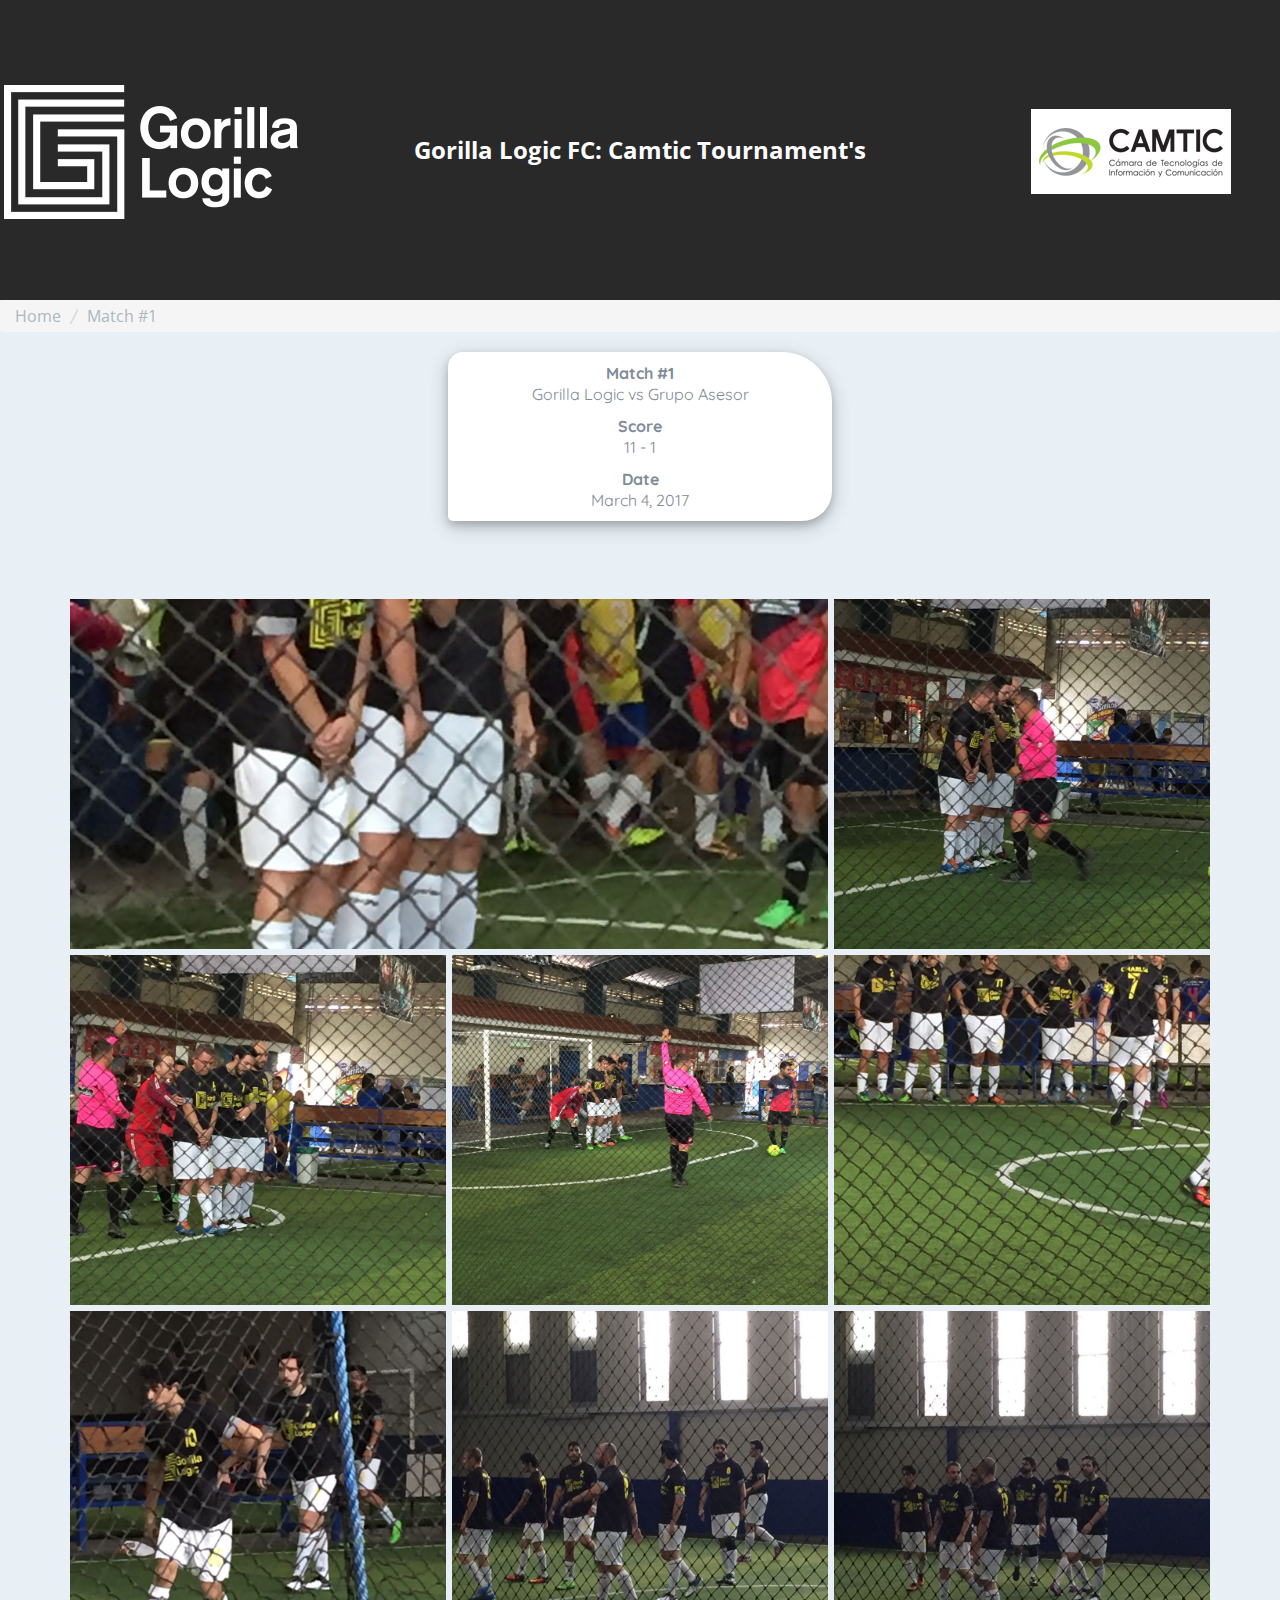
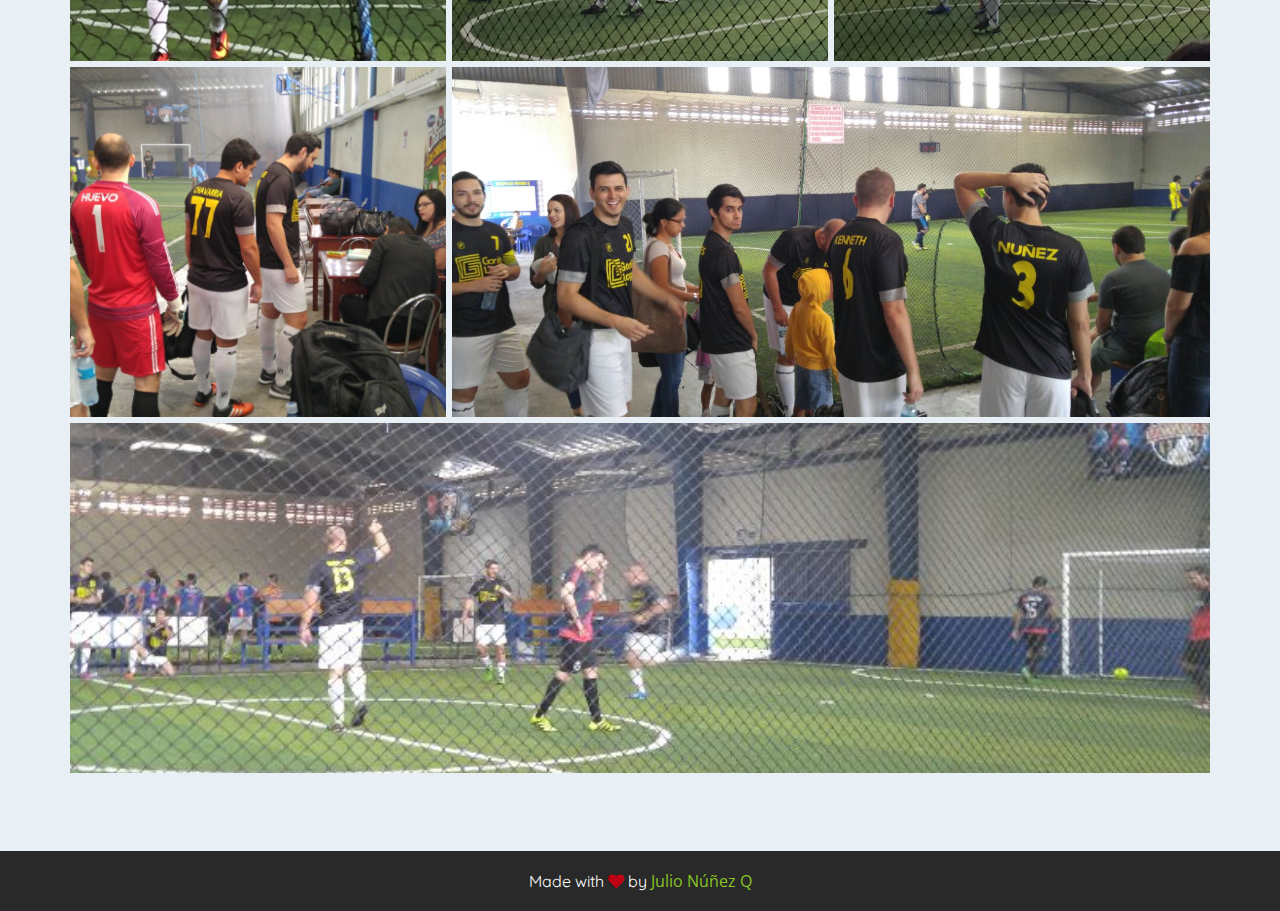
==== fragments/match1.html @ c3b337e6 "Init commit" ====
<!doctype html>
<html lang="en" class="no-js">
<head>
	<meta charset="UTF-8">
	<meta name="viewport" content="width=device-width, initial-scale=1">
	<link href="./../img/favicon.ico" rel="shortcut icon">

	<link href='http://fonts.googleapis.com/css?family=Droid+Serif|Open+Sans:400,700' rel='stylesheet' type='text/css'>

	<link rel="stylesheet" href="https://maxcdn.bootstrapcdn.com/bootstrap/3.3.7/css/bootstrap.min.css">
	<link rel="stylesheet" href="https://maxcdn.bootstrapcdn.com/font-awesome/4.5.0/css/font-awesome.min.css">
	<link rel="stylesheet" href="./../css/reset.css">
	<link rel="stylesheet" href="./../css/style.css">
	<link rel="stylesheet" href="./../css/gallery.css">
	<script src="./../js/modernizr.js"></script>


	<title>Gorilla Logic FC</title>
</head>
<body>
	<header>
		<div id="desktop-header">
			<div class="row">
				<div class="col-md-3 text-right">
					<a href="https://gorillalogic.com/" target="_blank"><img src="./../img/gl-white.png" class="img-responsive align-vertical-img" alt="Gorilla Logic"></a>

				</div>
				<div class="col-md-6 text-center">
					<h1>Gorilla Logic FC: Camtic Tournament's</h1>
				</div>
				<div class="col-md-3 text-center">
					<a href="http://www.camtic.org/eventos/copa-intertics/" target="_blank"><img style="background:white;" src="./../img/camtic-logo-home.png" class="img-responsive align-vertical-img" alt="Camtic"></a>

				</div>
			</div>
		</div>
		<div id="mobile-header">
			<a href="https://gorillalogic.com/" target="_blank"><img src="./../img/gl-white.png" class="img-responsive align-vertical-img" alt="Gorilla Logic"></a>
		</div>

	</header>
	<ol class="breadcrumb">
			<li><a href="./../index.html">Home</a></li>
			<li class="active"><a href="match1.html">Match #1</a></li>
	</ol>
<!-- <br /> -->
<div class="container description-body">
	<dl>
  <dt class="dt-style">Match #1</dt>
  <dd>Gorilla Logic vs Grupo Asesor</dd>
		<br />
		<dt class="dt-style">Score</dt>
  <dd>11 - 1</dd>
		<br />
		<dt class="dt-style">Date</dt>
  <dd>March 4, 2017</dd>
</dl>
</div>


<section>
  <div class="container gal-container">
			<!-- Row 1 -->
    <div class="col-md-8 col-sm-12 co-xs-12 gal-item">
      <div class="box">
        <a href="#" data-toggle="modal" data-target="#1">
          <img src="./../img/match1/match1_1.jpg">
        </a>
        <div class="modal fade" id="1" tabindex="-1" role="dialog">
          <div class="modal-dialog" role="document">
            <div class="modal-content">
                <button type="button" class="close" data-dismiss="modal" aria-label="Close"><span aria-hidden="true">×</span></button>
              <div class="modal-body">
                <img src="./../img/match1/match1_1.jpg">
              </div>
            </div>
          </div>
        </div>
      </div>
    </div>
    <div class="col-md-4 col-sm-6 co-xs-12 gal-item">
      <div class="box">
        <a href="#" data-toggle="modal" data-target="#2">
          <img src="./../img/match1/match1_2.jpg">
        </a>
        <div class="modal fade" id="2" tabindex="-1" role="dialog">
          <div class="modal-dialog" role="document">
            <div class="modal-content">
                <button type="button" class="close" data-dismiss="modal" aria-label="Close"><span aria-hidden="true">×</span></button>
              <div class="modal-body">
                <img src="./../img/match1/match1_2.jpg">
              </div>
            </div>
          </div>
        </div>
      </div>
    </div>
<!-- Row 1 -->
<!-- Row 2 -->
    <div class="col-md-4 col-sm-6 co-xs-12 gal-item">
      <div class="box">
        <a href="#" data-toggle="modal" data-target="#3">
          <img src="./../img/match1/match1_3.jpg">
        </a>
        <div class="modal fade" id="3" tabindex="-1" role="dialog">
          <div class="modal-dialog" role="document">
            <div class="modal-content">
                <button type="button" class="close" data-dismiss="modal" aria-label="Close"><span aria-hidden="true">×</span></button>
              <div class="modal-body">
                <img src="./../img/match1/match1_3.jpg">
              </div>
            </div>
          </div>
        </div>
      </div>
    </div>

				<div class="col-md-4 col-sm-6 co-xs-12 gal-item">
      <div class="box">
        <a href="#" data-toggle="modal" data-target="#4">
          <img src="./../img/match1/match1_4.jpg">
        </a>
        <div class="modal fade" id="4" tabindex="-1" role="dialog">
          <div class="modal-dialog" role="document">
            <div class="modal-content">
                <button type="button" class="close" data-dismiss="modal" aria-label="Close"><span aria-hidden="true">×</span></button>
              <div class="modal-body">
                <img src="./../img/match1/match1_4.jpg">
              </div>
            </div>
          </div>
        </div>
      </div>
    </div>

				<div class="col-md-4 col-sm-6 co-xs-12 gal-item">
      <div class="box">
        <a href="#" data-toggle="modal" data-target="#5">
          <img src="./../img/match1/match1_5.jpg">
        </a>
        <div class="modal fade" id="5" tabindex="-1" role="dialog">
          <div class="modal-dialog" role="document">
            <div class="modal-content">
                <button type="button" class="close" data-dismiss="modal" aria-label="Close"><span aria-hidden="true">×</span></button>
              <div class="modal-body">
                <img src="./../img/match1/match1_5.jpg">
              </div>
            </div>
          </div>
        </div>
      </div>
    </div>
				<!-- Row 2 -->
				<!-- Row 3 -->
				<div class="col-md-4 col-sm-6 co-xs-12 gal-item">
      <div class="box">
        <a href="#" data-toggle="modal" data-target="#6">
          <img src="./../img/match1/match1_6.jpg">
        </a>
        <div class="modal fade" id="6" tabindex="-1" role="dialog">
          <div class="modal-dialog" role="document">
            <div class="modal-content">
                <button type="button" class="close" data-dismiss="modal" aria-label="Close"><span aria-hidden="true">×</span></button>
              <div class="modal-body">
                <img src="./../img/match1/match1_6.jpg">
              </div>
            </div>
          </div>
        </div>
      </div>
    </div>

				<div class="col-md-4 col-sm-6 co-xs-12 gal-item">
      <div class="box">
        <a href="#" data-toggle="modal" data-target="#7">
          <img src="./../img/match1/match1_7.jpg">
        </a>
        <div class="modal fade" id="7" tabindex="-1" role="dialog">
          <div class="modal-dialog" role="document">
            <div class="modal-content">
                <button type="button" class="close" data-dismiss="modal" aria-label="Close"><span aria-hidden="true">×</span></button>
              <div class="modal-body">
                <img src="./../img/match1/match1_7.jpg">
              </div>
            </div>
          </div>
        </div>
      </div>
    </div>

				<div class="col-md-4 col-sm-6 co-xs-12 gal-item">
      <div class="box">
        <a href="#" data-toggle="modal" data-target="#8">
          <img src="./../img/match1/match1_8.jpg">
        </a>
        <div class="modal fade" id="8" tabindex="-1" role="dialog">
          <div class="modal-dialog" role="document">
            <div class="modal-content">
                <button type="button" class="close" data-dismiss="modal" aria-label="Close"><span aria-hidden="true">×</span></button>
              <div class="modal-body">
                <img src="./../img/match1/match1_8.jpg">
              </div>
            </div>
          </div>
        </div>
      </div>
    </div>
				<!-- Row 3 -->
				<!-- Row 4 -->
				<div class="col-md-4 col-sm-12 co-xs-12 gal-item">
      <div class="box">
        <a href="#" data-toggle="modal" data-target="#9">
          <img src="./../img/match1/match1_9.jpg">
        </a>
        <div class="modal fade" id="9" tabindex="-1" role="dialog">
          <div class="modal-dialog" role="document">
            <div class="modal-content">
                <button type="button" class="close" data-dismiss="modal" aria-label="Close"><span aria-hidden="true">×</span></button>
              <div class="modal-body">
                <img src="./../img/match1/match1_9.jpg">
              </div>
            </div>
          </div>
        </div>
      </div>
    </div>

    <div class="col-md-8 col-sm-6 co-xs-12 gal-item">
      <div class="box">
        <a href="#" data-toggle="modal" data-target="#10">
          <img src="./../img/match1/match1_10.jpg">
        </a>
        <div class="modal fade" id="10" tabindex="-1" role="dialog">
          <div class="modal-dialog" role="document">
            <div class="modal-content">
                <button type="button" class="close" data-dismiss="modal" aria-label="Close"><span aria-hidden="true">×</span></button>
              <div class="modal-body">
                <img src="./../img/match1/match1_10.jpg">
              </div>
            </div>
          </div>
        </div>
      </div>
    </div>
				<!-- Row 4 -->
				<!-- Row 5 -->
				<div class="col-md-12 col-sm-6 co-xs-12 gal-item">
      <div class="box">
        <a href="#" data-toggle="modal" data-target="#11">
          <img src="./../img/match1/match1_11.jpg">
        </a>
        <div class="modal fade" id="11" tabindex="-1" role="dialog">
          <div class="modal-dialog" role="document">
            <div class="modal-content">
                <button type="button" class="close" data-dismiss="modal" aria-label="Close"><span aria-hidden="true">×</span></button>
              <div class="modal-body">
                <img src="./../img/match1/match1_11.jpg">
              </div>

            </div>
          </div>
        </div>
      </div>
    </div>

				<!-- Row 5 -->

  </div>
</section>

	<footer class="footer">
   <div class="container vcenter">
     <h3 class="vcenter">Made with <i class="fa fa-heart red"></i> by <a href="https://juhunuque.github.io/" target="_blank">Julio Núñez Q</a></h3>
   </div>
 </footer>


<script src="http://ajax.googleapis.com/ajax/libs/jquery/1.11.0/jquery.min.js"></script>
<script src="https://maxcdn.bootstrapcdn.com/bootstrap/3.3.7/js/bootstrap.min.js"></script>
<script src="./../js/main.js"></script> <!-- Resource jQuery -->

</body>
</html>
---- css/style.css ----
/* --------------------------------

Primary style

-------------------------------- */
html * {
  -webkit-font-smoothing: antialiased;
  -moz-osx-font-smoothing: grayscale;
}

*, *:after, *:before {
  -webkit-box-sizing: border-box;
  -moz-box-sizing: border-box;
  box-sizing: border-box;
}

body {
  font-size: 100%;
  font-family: "Droid Serif", serif;
  color: #7f8c97;
  background-color: #e9f0f5;
		background-image: url('./../img/gl-white.png') no-repeat;
}

a {
  color: #acb7c0;
  text-decoration: none;
  font-family: "Open Sans", sans-serif;
}

img {
  max-width: 100%;
}

h1, h2 {
  font-family: "Open Sans", sans-serif;
  font-weight: bold;
}

/* --------------------------------

Modules - reusable parts of our design

-------------------------------- */
.cd-container {
  /* this class is used to give a max-width to the element it is applied to, and center it horizontally when it reaches that max-width */
  width: 90%;
  max-width: 1170px;
  margin: 0 auto;
}
.cd-container::after {
  /* clearfix */
  content: '';
  display: table;
  clear: both;
}

/* --------------------------------

Main components

-------------------------------- */
header {
  height: 200px;
  line-height: 200px;
  text-align: center;
  background: #292929;
}
header h1 {
  color: white;
  font-size: 18px;
  font-size: 1.125rem;
}
header #mobile-header{
	display: none;
}

header #desktop-header{
	display: inherit;
}

@media only screen and (min-width: 1170px) {
  header {
    height: 300px;
    line-height: 300px;
  }
  header h1 {
    font-size: 24px;
    font-size: 1.5rem;
  }

}

@media only screen and (max-width: 500px) {
	header #desktop-header{
		display: none;
	}
	header #mobile-header{
		display: inherit;
	}
}

.align-vertical-img{
		display: inline-block;
	 /*height: 100%;*/
	 vertical-align: middle;
}

#cd-timeline {
  position: relative;
  padding: 2em 0;
  margin-top: 2em;
  margin-bottom: 2em;
}
#cd-timeline::before {
  /* this is the vertical line */
  content: '';
  position: absolute;
  top: 0;
  left: 18px;
  height: 100%;
  width: 4px;
  background: #d7e4ed;
}
@media only screen and (min-width: 1170px) {
  #cd-timeline {
    margin-top: 3em;
    margin-bottom: 3em;
  }
  #cd-timeline::before {
    left: 50%;
    margin-left: -2px;
  }
}

.cd-timeline-block {
  position: relative;
  margin: 2em 0;
}
.cd-timeline-block:after {
  content: "";
  display: table;
  clear: both;
}
.cd-timeline-block:first-child {
  margin-top: 0;
}
.cd-timeline-block:last-child {
  margin-bottom: 0;
}
@media only screen and (min-width: 1170px) {
  .cd-timeline-block {
    margin: 4em 0;
  }
  .cd-timeline-block:first-child {
    margin-top: 0;
  }
  .cd-timeline-block:last-child {
    margin-bottom: 0;
  }
}

.cd-timeline-img {
  position: absolute;
  top: 0;
  left: 0;
  width: 40px;
  height: 40px;
  border-radius: 50%;
  box-shadow: 0 0 0 4px white, inset 0 2px 0 rgba(0, 0, 0, 0.08), 0 3px 0 4px rgba(0, 0, 0, 0.05);
}
.cd-timeline-img img {
  display: block;
  width: 24px;
  height: 24px;
  position: relative;
  left: 50%;
  top: 50%;
  margin-left: -12px;
  margin-top: -12px;
}
.cd-timeline-img.cd-picture {
  background: #75ce66;
}
.cd-timeline-img.cd-movie {
  background: #c03b44;
}
.cd-timeline-img.cd-location {
  background: #f0ca45;
}
.cd-timeline-img.cd-neutral {
  background: grey;
}
@media only screen and (min-width: 1170px) {
  .cd-timeline-img {
    width: 60px;
    height: 60px;
    left: 50%;
    margin-left: -30px;
    /* Force Hardware Acceleration in WebKit */
    -webkit-transform: translateZ(0);
    -webkit-backface-visibility: hidden;
  }
  .cssanimations .cd-timeline-img.is-hidden {
    visibility: hidden;
  }
  .cssanimations .cd-timeline-img.bounce-in {
    visibility: visible;
    -webkit-animation: cd-bounce-1 0.6s;
    -moz-animation: cd-bounce-1 0.6s;
    animation: cd-bounce-1 0.6s;
  }
}

@-webkit-keyframes cd-bounce-1 {
  0% {
    opacity: 0;
    -webkit-transform: scale(0.5);
  }

  60% {
    opacity: 1;
    -webkit-transform: scale(1.2);
  }

  100% {
    -webkit-transform: scale(1);
  }
}
@-moz-keyframes cd-bounce-1 {
  0% {
    opacity: 0;
    -moz-transform: scale(0.5);
  }

  60% {
    opacity: 1;
    -moz-transform: scale(1.2);
  }

  100% {
    -moz-transform: scale(1);
  }
}
@keyframes cd-bounce-1 {
  0% {
    opacity: 0;
    -webkit-transform: scale(0.5);
    -moz-transform: scale(0.5);
    -ms-transform: scale(0.5);
    -o-transform: scale(0.5);
    transform: scale(0.5);
  }

  60% {
    opacity: 1;
    -webkit-transform: scale(1.2);
    -moz-transform: scale(1.2);
    -ms-transform: scale(1.2);
    -o-transform: scale(1.2);
    transform: scale(1.2);
  }

  100% {
    -webkit-transform: scale(1);
    -moz-transform: scale(1);
    -ms-transform: scale(1);
    -o-transform: scale(1);
    transform: scale(1);
  }
}
.cd-timeline-content {
  position: relative;
  margin-left: 60px;
  background: white;
  border-radius: 0.25em;
  padding: 1em;
  box-shadow: 0 3px 0 #d7e4ed;
}
.cd-timeline-content:after {
  content: "";
  display: table;
  clear: both;
}
.cd-timeline-content h2 {
  color: #303e49;
}
.cd-timeline-content p, .cd-timeline-content .cd-read-more, .cd-timeline-content .cd-date {
  font-size: 13px;
  font-size: 0.8125rem;
}
.cd-timeline-content .cd-read-more, .cd-timeline-content .cd-date {
  display: inline-block;
}
.cd-timeline-content p {
  margin: 1em 0;
  line-height: 1.6;
}
.cd-timeline-content .cd-read-more {
  float: right;
  padding: .8em 1em;
  background: black;
  color: white;
  border-radius: 0.25em;
}
.no-touch .cd-timeline-content .cd-read-more:hover {
  background-color: #bac4cb;
}
.cd-timeline-content .cd-date {
  float: left;
  padding: .8em 0;
  opacity: .7;
}
.cd-timeline-content::before {
  content: '';
  position: absolute;
  top: 16px;
  right: 100%;
  height: 0;
  width: 0;
  border: 7px solid transparent;
  border-right: 7px solid white;
}
@media only screen and (min-width: 768px) {
  .cd-timeline-content h2 {
    font-size: 20px;
    font-size: 1.25rem;
  }
  .cd-timeline-content p {
    font-size: 16px;
    font-size: 1rem;
  }
  .cd-timeline-content .cd-read-more, .cd-timeline-content .cd-date {
    font-size: 14px;
    font-size: 0.875rem;
  }
}
@media only screen and (min-width: 1170px) {
  .cd-timeline-content {
    margin-left: 0;
    padding: 1.6em;
    width: 45%;
  }
  .cd-timeline-content::before {
    top: 24px;
    left: 100%;
    border-color: transparent;
    border-left-color: white;
  }
  .cd-timeline-content .cd-read-more {
    float: left;
  }
  .cd-timeline-content .cd-date {
    position: absolute;
    width: 100%;
    left: 122%;
    top: 6px;
    font-size: 16px;
    font-size: 1rem;
  }
  .cd-timeline-block:nth-child(even) .cd-timeline-content {
    float: right;
  }
  .cd-timeline-block:nth-child(even) .cd-timeline-content::before {
    top: 24px;
    left: auto;
    right: 100%;
    border-color: transparent;
    border-right-color: white;
  }
  .cd-timeline-block:nth-child(even) .cd-timeline-content .cd-read-more {
    float: right;
  }
  .cd-timeline-block:nth-child(even) .cd-timeline-content .cd-date {
    left: auto;
    right: 122%;
    text-align: right;
  }
  .cssanimations .cd-timeline-content.is-hidden {
    visibility: hidden;
  }
  .cssanimations .cd-timeline-content.bounce-in {
    visibility: visible;
    -webkit-animation: cd-bounce-2 0.6s;
    -moz-animation: cd-bounce-2 0.6s;
    animation: cd-bounce-2 0.6s;
  }
}

@media only screen and (min-width: 1170px) {
  /* inverse bounce effect on even content blocks */
  .cssanimations .cd-timeline-block:nth-child(even) .cd-timeline-content.bounce-in {
    -webkit-animation: cd-bounce-2-inverse 0.6s;
    -moz-animation: cd-bounce-2-inverse 0.6s;
    animation: cd-bounce-2-inverse 0.6s;
  }
}
@-webkit-keyframes cd-bounce-2 {
  0% {
    opacity: 0;
    -webkit-transform: translateX(-100px);
  }

  60% {
    opacity: 1;
    -webkit-transform: translateX(20px);
  }

  100% {
    -webkit-transform: translateX(0);
  }
}
@-moz-keyframes cd-bounce-2 {
  0% {
    opacity: 0;
    -moz-transform: translateX(-100px);
  }

  60% {
    opacity: 1;
    -moz-transform: translateX(20px);
  }

  100% {
    -moz-transform: translateX(0);
  }
}
@keyframes cd-bounce-2 {
  0% {
    opacity: 0;
    -webkit-transform: translateX(-100px);
    -moz-transform: translateX(-100px);
    -ms-transform: translateX(-100px);
    -o-transform: translateX(-100px);
    transform: translateX(-100px);
  }

  60% {
    opacity: 1;
    -webkit-transform: translateX(20px);
    -moz-transform: translateX(20px);
    -ms-transform: translateX(20px);
    -o-transform: translateX(20px);
    transform: translateX(20px);
  }

  100% {
    -webkit-transform: translateX(0);
    -moz-transform: translateX(0);
    -ms-transform: translateX(0);
    -o-transform: translateX(0);
    transform: translateX(0);
  }
}
@-webkit-keyframes cd-bounce-2-inverse {
  0% {
    opacity: 0;
    -webkit-transform: translateX(100px);
  }

  60% {
    opacity: 1;
    -webkit-transform: translateX(-20px);
  }

  100% {
    -webkit-transform: translateX(0);
  }
}
@-moz-keyframes cd-bounce-2-inverse {
  0% {
    opacity: 0;
    -moz-transform: translateX(100px);
  }

  60% {
    opacity: 1;
    -moz-transform: translateX(-20px);
  }

  100% {
    -moz-transform: translateX(0);
  }
}
@keyframes cd-bounce-2-inverse {
  0% {
    opacity: 0;
    -webkit-transform: translateX(100px);
    -moz-transform: translateX(100px);
    -ms-transform: translateX(100px);
    -o-transform: translateX(100px);
    transform: translateX(100px);
  }

  60% {
    opacity: 1;
    -webkit-transform: translateX(-20px);
    -moz-transform: translateX(-20px);
    -ms-transform: translateX(-20px);
    -o-transform: translateX(-20px);
    transform: translateX(-20px);
  }

  100% {
    -webkit-transform: translateX(0);
    -moz-transform: translateX(0);
    -ms-transform: translateX(0);
    -o-transform: translateX(0);
    transform: translateX(0);
  }
}

/* --------------------------------

Footer components

-------------------------------- */

.footer{
	height: 60px;
	width: 100%;
	background: #292929;
	text-align: center;
}

.footer h3{
	margin-top: 2%;
	color: white;
}

.description-body{
	background: white;
	padding: 1%;
	width: 30%;
	text-align: center;
	border-radius: 15px 50px 30px 5px;
	box-shadow: 0 4px 8px 0 rgba(0, 0, 0, 0.2), 0 6px 20px 0 rgba(0, 0, 0, 0.19);
}

@media only screen and (max-width: 500px) {
	.footer h3{
		margin-top: 8%;
		color: white;
	}

	.description-body{
		background: white;
		padding: 1%;
		width: 85%;
		text-align: center;
		border-radius: 15px 50px 30px 5px;
		box-shadow: 0 4px 8px 0 rgba(0, 0, 0, 0.2), 0 6px 20px 0 rgba(0, 0, 0, 0.19);
	}
}

.dt-style{
	font-weight: bold;
	margin-bottom: 5px;
}
---- css/gallery.css ----
@import url(https://fonts.googleapis.com/css?family=Quicksand:400,300);
body{
    font-family: 'Quicksand', sans-serif;
}
.gal-container{
	padding: 12px;
}
.gal-item{
	overflow: hidden;
	padding: 3px;
}
.gal-item .box{
	height: 350px;
	overflow: hidden;
}
.box img{
	height: 100%;
	width: 100%;
	object-fit:cover;
	-o-object-fit:cover;
}
.gal-item a:focus{
	outline: none;
}
.gal-item a:after{
	content:"\e003";
	font-family: 'Glyphicons Halflings';
	opacity: 0;
	background-color: rgba(0, 0, 0, 0.75);
	position: absolute;
	right: 3px;
	left: 3px;
	top: 3px;
	bottom: 3px;
	text-align: center;
    line-height: 350px;
    font-size: 30px;
    color: #fff;
    -webkit-transition: all 0.5s ease-in-out 0s;
    -moz-transition: all 0.5s ease-in-out 0s;
    transition: all 0.5s ease-in-out 0s;
}
.gal-item a:hover:after{
	opacity: 1;
}
.modal-open .gal-container .modal{
	background-color: rgba(0,0,0,0.4);
}
.modal-open .gal-item .modal-body{
	padding: 0px;
}
.modal-open .gal-item button.close{
    position: absolute;
    width: 25px;
    height: 25px;
    background-color: #000;
    opacity: 1;
    color: #fff;
    z-index: 999;
    right: -12px;
    top: -12px;
    border-radius: 50%;
    font-size: 15px;
    border: 2px solid #fff;
    line-height: 25px;
    -webkit-box-shadow: 0 0 1px 1px rgba(0,0,0,0.35);
	box-shadow: 0 0 1px 1px rgba(0,0,0,0.35);
}
.modal-open .gal-item button.close:focus{
	outline: none;
}
.modal-open .gal-item button.close span{
	position: relative;
	top: -3px;
	font-weight: lighter;
	text-shadow:none;
}
.gal-container .modal-dialogue{
	width: 80%;
}
.gal-container .description{
	position: relative;
	height: 40px;
	top: -40px;
	padding: 10px 25px;
	background-color: rgba(0,0,0,0.5);
	color: #fff;
	text-align: left;
}
.gal-container .description h4{
	margin:0px;
	font-size: 15px;
	font-weight: 300;
	line-height: 20px;
}
.gal-container .modal.fade .modal-dialog {
    -webkit-transform: scale(0.1);
    -moz-transform: scale(0.1);
    -ms-transform: scale(0.1);
    transform: scale(0.1);
    top: 100px;
    opacity: 0;
    -webkit-transition: all 0.3s;
    -moz-transition: all 0.3s;
    transition: all 0.3s;
}

.gal-container .modal.fade.in .modal-dialog {
    -webkit-transform: scale(1);
    -moz-transform: scale(1);
    -ms-transform: scale(1);
    transform: scale(1);
    -webkit-transform: translate3d(0, -100px, 0);
    transform: translate3d(0, -100px, 0);
    opacity: 1;
}
@media (min-width: 768px) {
.gal-container .modal-dialog {
    width: 55%;
    margin: 50 auto;
}
}
@media (max-width: 768px) {
    .gal-container .modal-content{
        height:250px;
    }
}
/* Footer Style */
i.red{
    color:#BC0213;
}
.gal-container{
    padding-top :75px;
    padding-bottom:75px;
}
footer{
    font-family: 'Quicksand', sans-serif;
}
footer a,footer a:hover{
    color: #88C425;
}
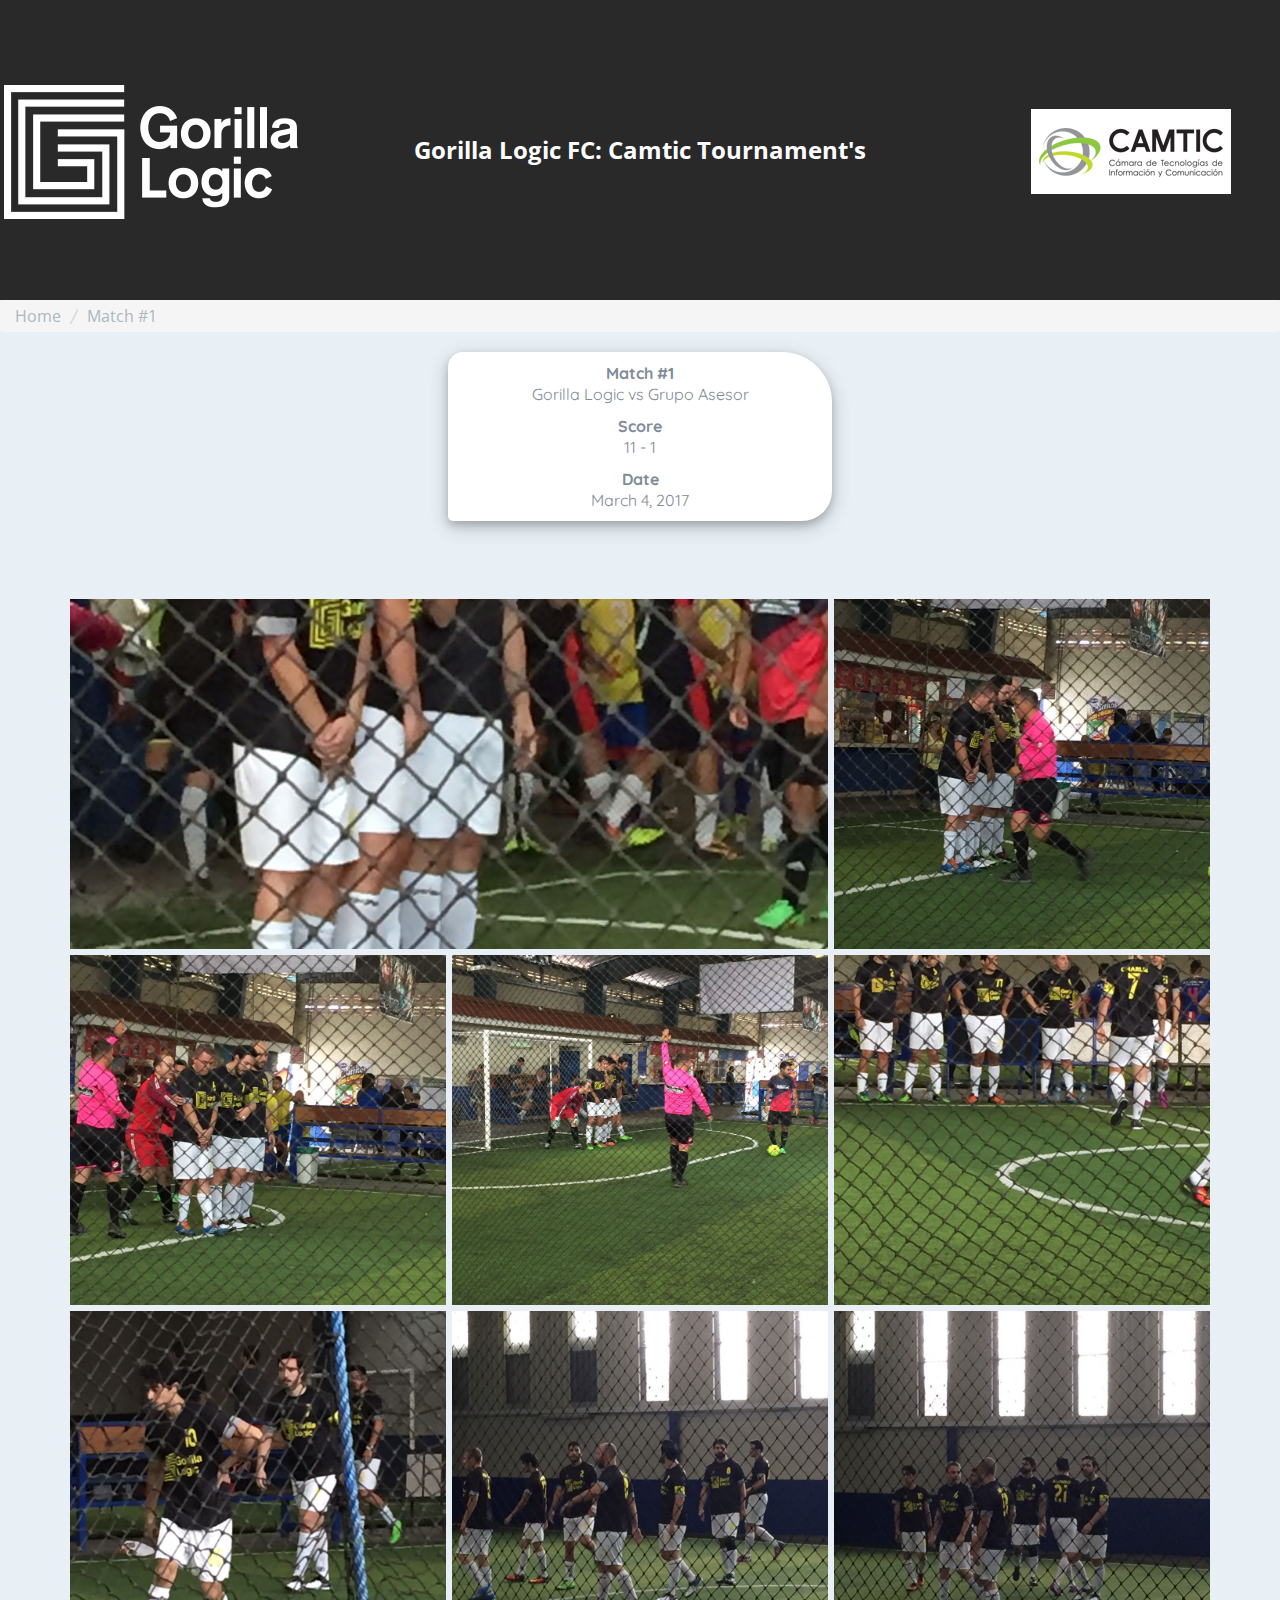
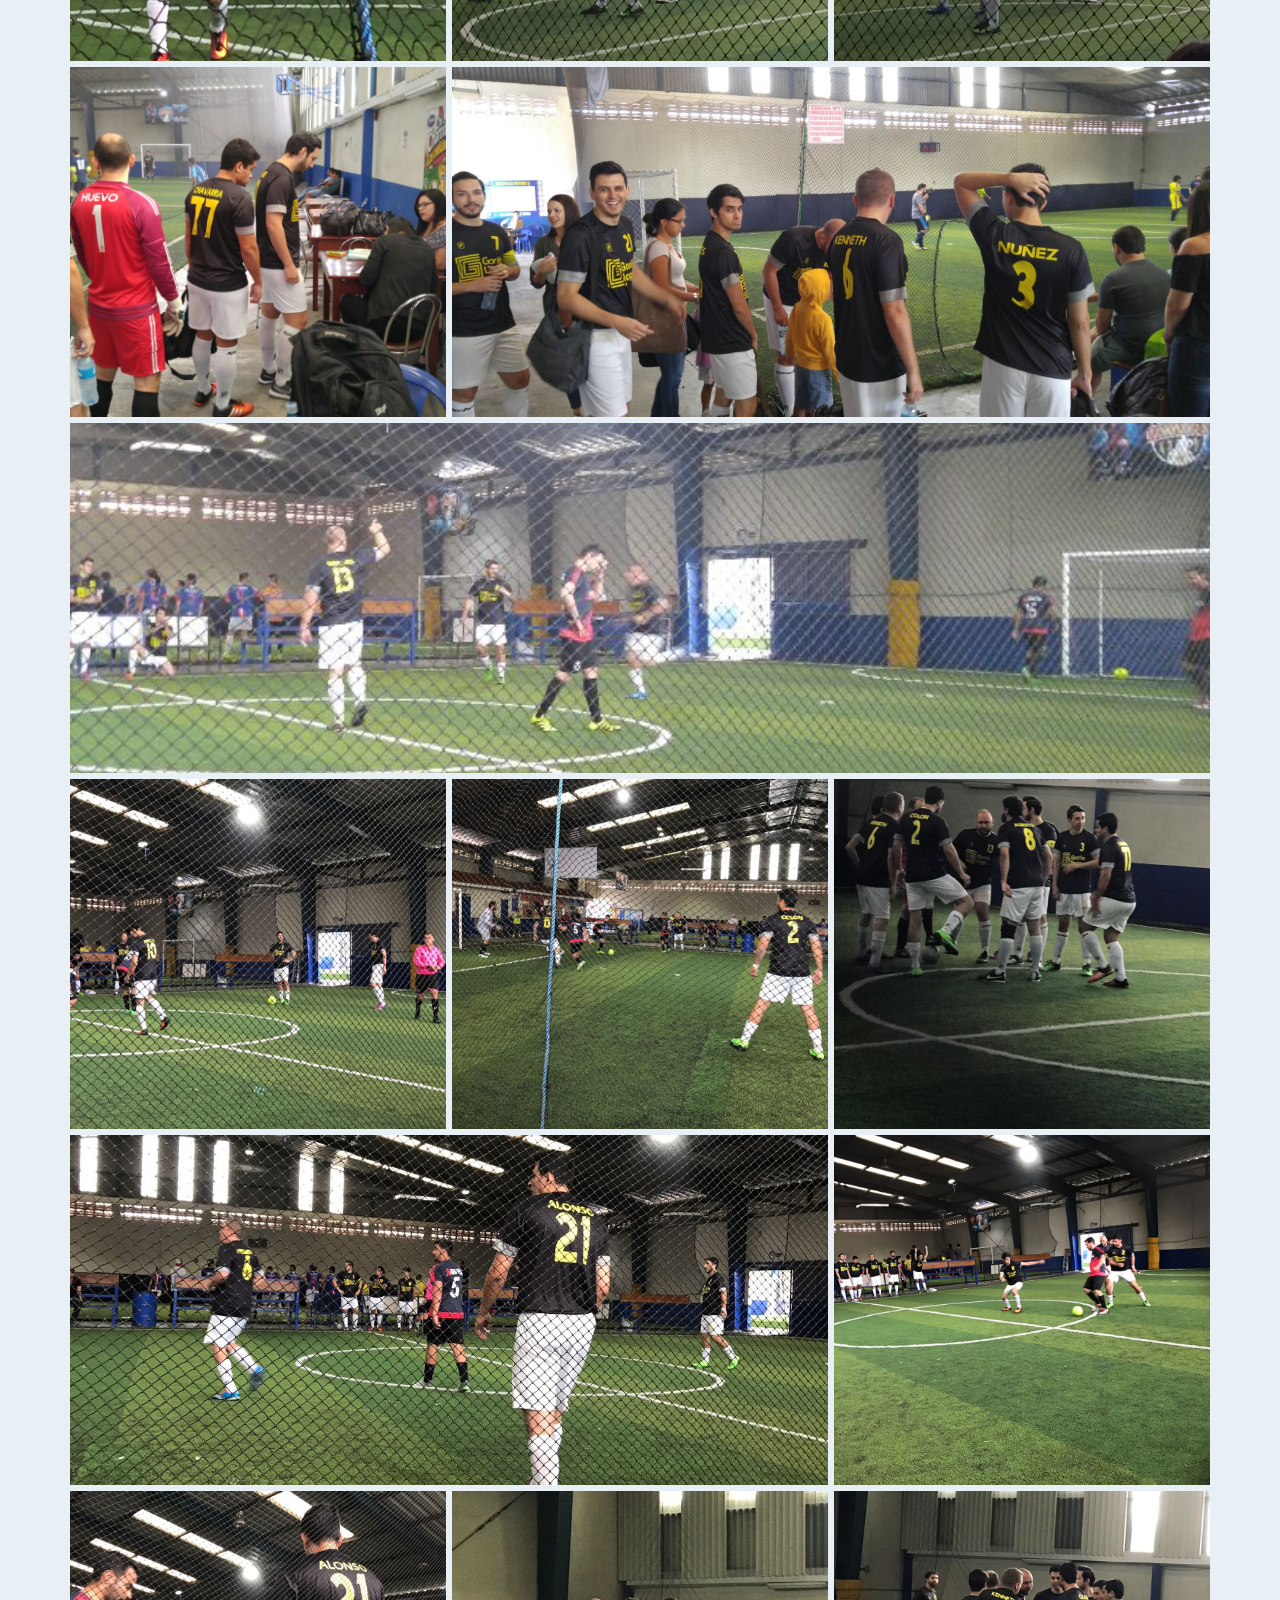
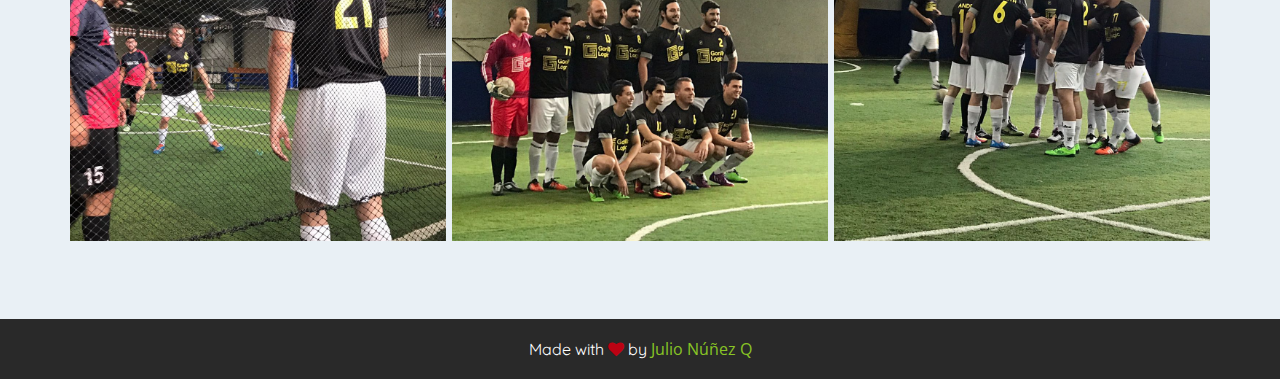
==== commit 6a8f5884: "updating" ====
--- a/fragments/match1.html
+++ b/fragments/match1.html
@@ -262,8 +262,153 @@
         </div>
       </div>
     </div>
-
 				<!-- Row 5 -->
+				<!-- Row 6 -->
+				<div class="col-md-4 col-sm-6 co-xs-12 gal-item">
+      <div class="box">
+        <a href="#" data-toggle="modal" data-target="#12">
+          <img src="./../img/match1/match1_12.jpg">
+        </a>
+        <div class="modal fade" id="12" tabindex="-1" role="dialog">
+          <div class="modal-dialog" role="document">
+            <div class="modal-content">
+                <button type="button" class="close" data-dismiss="modal" aria-label="Close"><span aria-hidden="true">×</span></button>
+              <div class="modal-body">
+                <img src="./../img/match1/match1_12.jpg">
+              </div>
+            </div>
+          </div>
+        </div>
+      </div>
+    </div>
+
+				<div class="col-md-4 col-sm-6 co-xs-12 gal-item">
+      <div class="box">
+        <a href="#" data-toggle="modal" data-target="#13">
+          <img src="./../img/match1/match1_13.jpg">
+        </a>
+        <div class="modal fade" id="13" tabindex="-1" role="dialog">
+          <div class="modal-dialog" role="document">
+            <div class="modal-content">
+                <button type="button" class="close" data-dismiss="modal" aria-label="Close"><span aria-hidden="true">×</span></button>
+              <div class="modal-body">
+                <img src="./../img/match1/match1_13.jpg">
+              </div>
+            </div>
+          </div>
+        </div>
+      </div>
+    </div>
+
+				<div class="col-md-4 col-sm-6 co-xs-12 gal-item">
+      <div class="box">
+        <a href="#" data-toggle="modal" data-target="#14">
+          <img src="./../img/match1/match1_14.jpg">
+        </a>
+        <div class="modal fade" id="14" tabindex="-1" role="dialog">
+          <div class="modal-dialog" role="document">
+            <div class="modal-content">
+                <button type="button" class="close" data-dismiss="modal" aria-label="Close"><span aria-hidden="true">×</span></button>
+              <div class="modal-body">
+                <img src="./../img/match1/match1_14.jpg">
+              </div>
+            </div>
+          </div>
+        </div>
+      </div>
+    </div>
+				<!-- Row 6 -->
+				<!-- Row 7 -->
+				<div class="col-md-8 col-sm-12 co-xs-12 gal-item">
+						<div class="box">
+								<a href="#" data-toggle="modal" data-target="#15">
+										<img src="./../img/match1/match1_15.jpg">
+								</a>
+								<div class="modal fade" id="15" tabindex="-1" role="dialog">
+										<div class="modal-dialog" role="document">
+												<div class="modal-content">
+																<button type="button" class="close" data-dismiss="modal" aria-label="Close"><span aria-hidden="true">×</span></button>
+														<div class="modal-body">
+																<img src="./../img/match1/match1_15.jpg">
+														</div>
+												</div>
+										</div>
+								</div>
+						</div>
+				</div>
+				<div class="col-md-4 col-sm-6 co-xs-12 gal-item">
+						<div class="box">
+								<a href="#" data-toggle="modal" data-target="#16">
+										<img src="./../img/match1/match1_16.jpg">
+								</a>
+								<div class="modal fade" id="16" tabindex="-1" role="dialog">
+										<div class="modal-dialog" role="document">
+												<div class="modal-content">
+																<button type="button" class="close" data-dismiss="modal" aria-label="Close"><span aria-hidden="true">×</span></button>
+														<div class="modal-body">
+																<img src="./../img/match1/match1_16.jpg">
+														</div>
+												</div>
+										</div>
+								</div>
+						</div>
+				</div>
+				<!-- Row 7 -->
+				<!-- Row 8 -->
+				<div class="col-md-4 col-sm-6 co-xs-12 gal-item">
+						<div class="box">
+								<a href="#" data-toggle="modal" data-target="#17">
+										<img src="./../img/match1/match1_17.jpg">
+								</a>
+								<div class="modal fade" id="17" tabindex="-1" role="dialog">
+										<div class="modal-dialog" role="document">
+												<div class="modal-content">
+																<button type="button" class="close" data-dismiss="modal" aria-label="Close"><span aria-hidden="true">×</span></button>
+														<div class="modal-body">
+																<img src="./../img/match1/match1_17.jpg">
+														</div>
+												</div>
+										</div>
+								</div>
+						</div>
+				</div>
+
+				<div class="col-md-4 col-sm-6 co-xs-12 gal-item">
+						<div class="box">
+								<a href="#" data-toggle="modal" data-target="#18">
+										<img src="./../img/match1/match1_18.jpg">
+								</a>
+								<div class="modal fade" id="18" tabindex="-1" role="dialog">
+										<div class="modal-dialog" role="document">
+												<div class="modal-content">
+																<button type="button" class="close" data-dismiss="modal" aria-label="Close"><span aria-hidden="true">×</span></button>
+														<div class="modal-body">
+																<img src="./../img/match1/match1_18.jpg">
+														</div>
+												</div>
+										</div>
+								</div>
+						</div>
+				</div>
+
+				<div class="col-md-4 col-sm-6 co-xs-12 gal-item">
+						<div class="box">
+								<a href="#" data-toggle="modal" data-target="#19">
+										<img src="./../img/match1/match1_19.jpg">
+								</a>
+								<div class="modal fade" id="19" tabindex="-1" role="dialog">
+										<div class="modal-dialog" role="document">
+												<div class="modal-content">
+																<button type="button" class="close" data-dismiss="modal" aria-label="Close"><span aria-hidden="true">×</span></button>
+														<div class="modal-body">
+																<img src="./../img/match1/match1_19.jpg">
+														</div>
+												</div>
+										</div>
+								</div>
+						</div>
+				</div>
+				<!-- Row 8 -->
 
   </div>
 </section>
--- a/css/style.css
+++ b/css/style.css
@@ -557,3 +557,12 @@
 	font-weight: bold;
 	margin-bottom: 5px;
 }
+
+#avatar_tejeda {
+    background-image: url('./../img/avatars/tejeda.jpg');
+    width: 60px;
+    height: 60px;
+    background-size: cover;
+    background-position: center;
+    border-radius: 50%;
+}
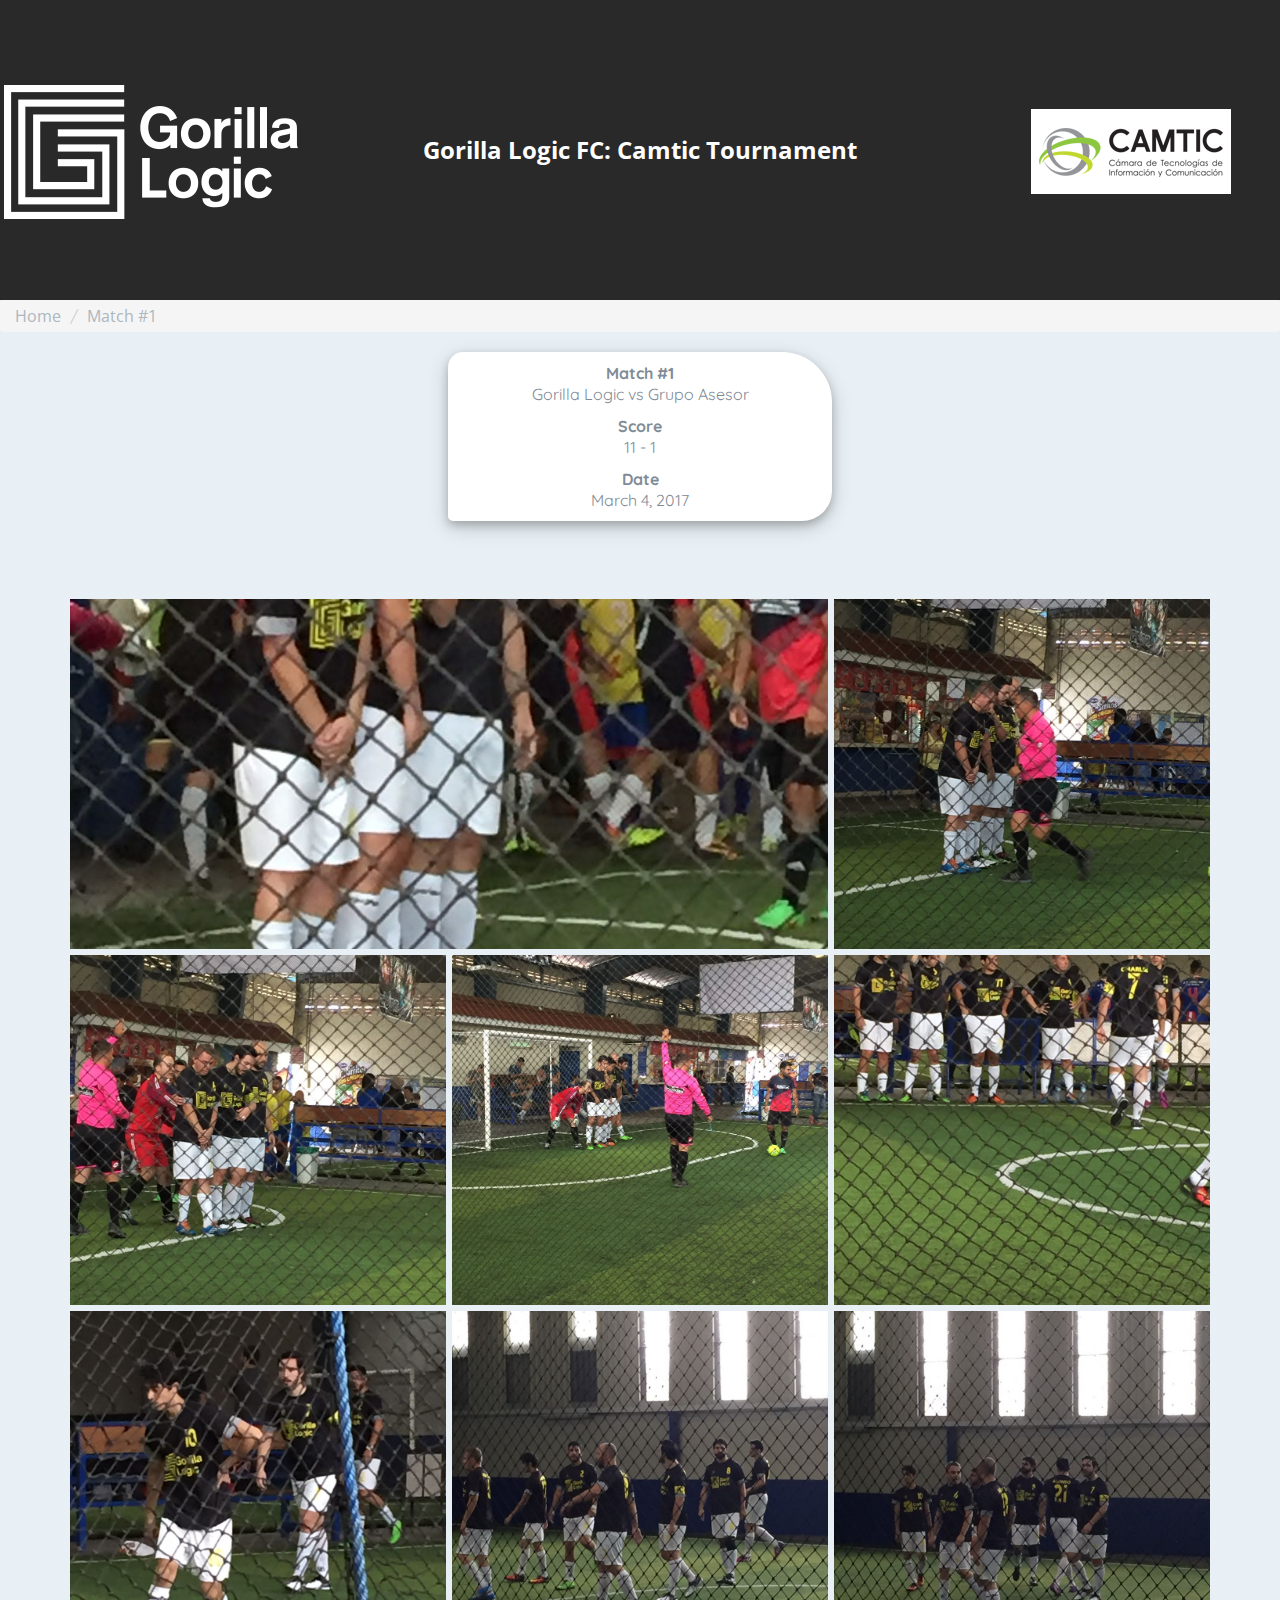
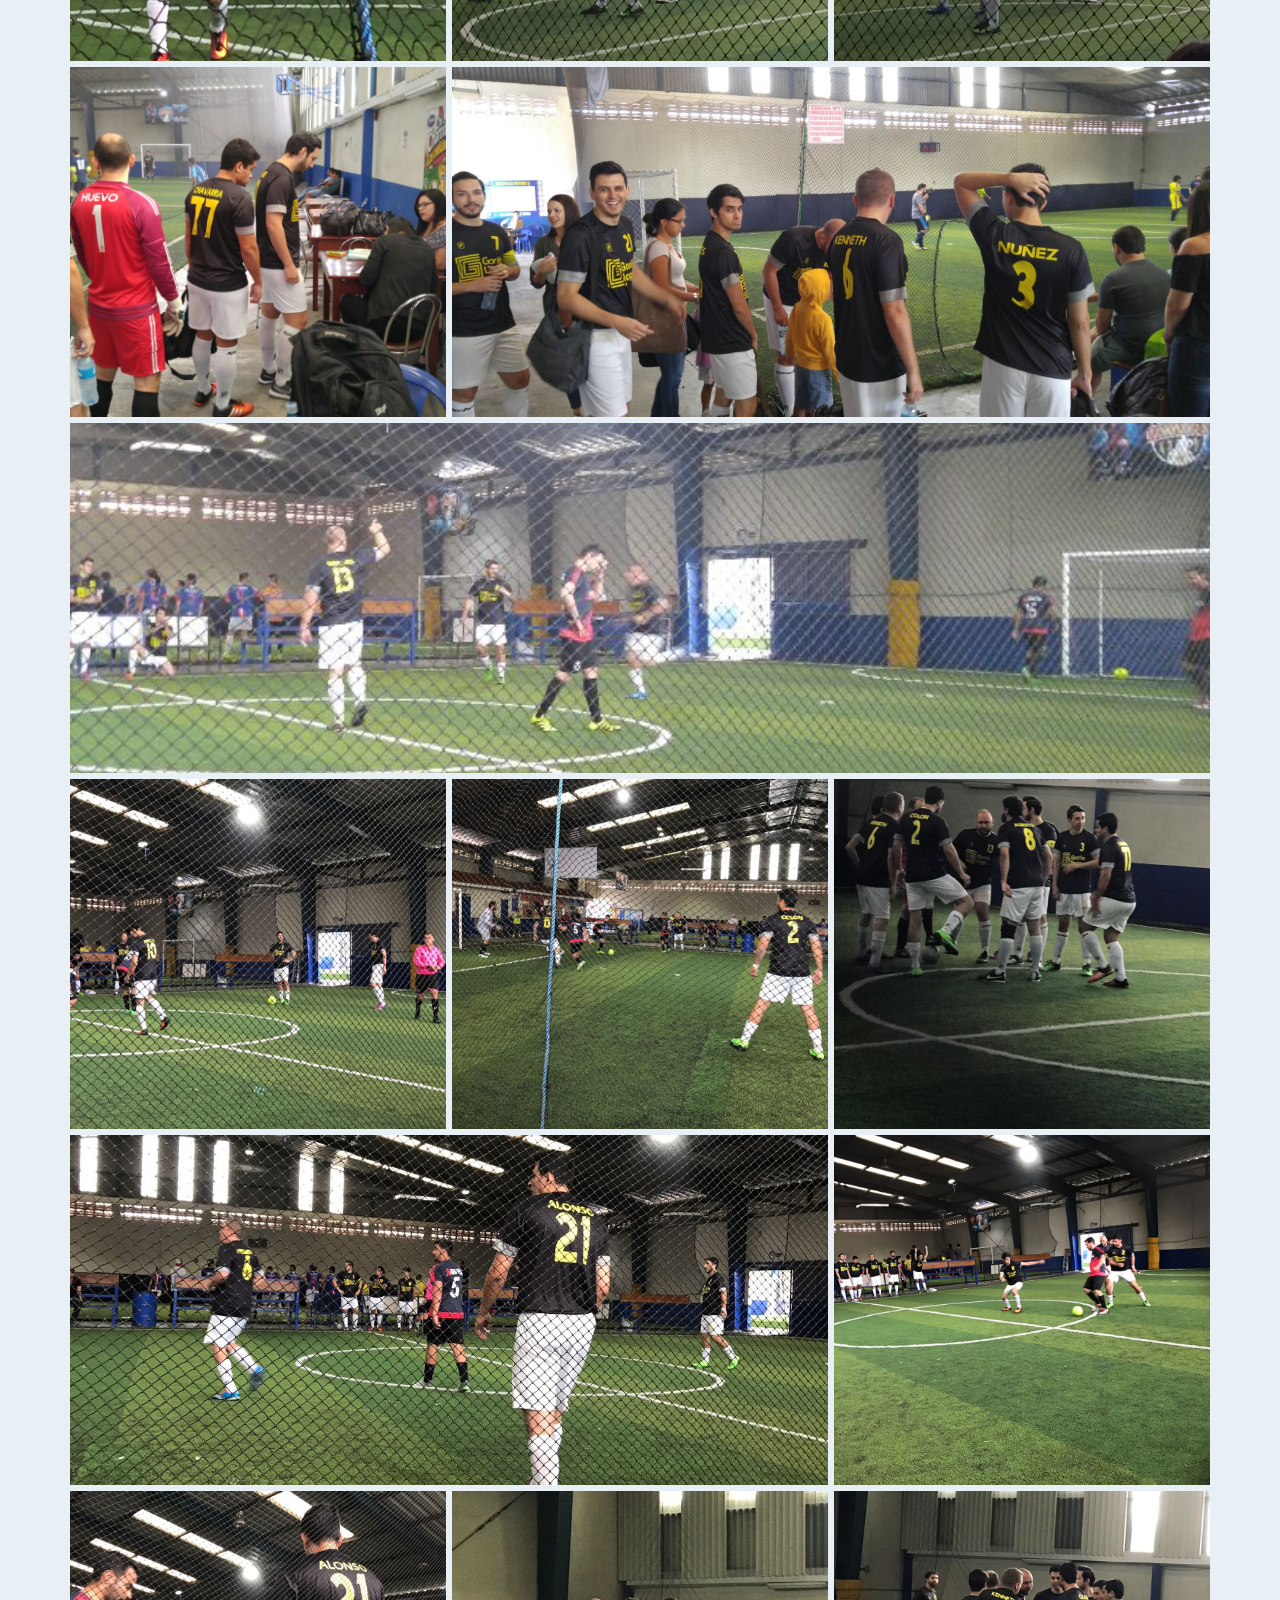
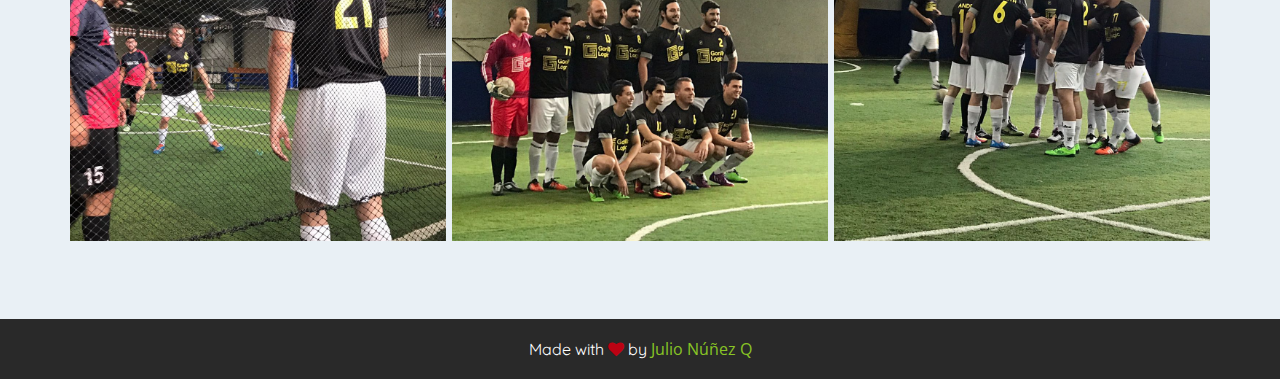
==== commit 98c05ebe: "updated" ====
--- a/fragments/match1.html
+++ b/fragments/match1.html
@@ -4,6 +4,16 @@
 	<meta charset="UTF-8">
 	<meta name="viewport" content="width=device-width, initial-scale=1">
 	<link href="./../img/favicon.ico" rel="shortcut icon">
+
+	<meta name="description" content="Keep track of the status about the soccer team in the Camtic Tournament!"/>
+	<meta name="robots" content="noodp"/>
+	<link rel="canonical" href="http://soccer.gorillalogic.com/"/>
+	<meta property="og:locale" content="en_US"/>
+	<meta property="og:type" content="website"/>
+	<meta property="og:title" content="Gorilla Logic | Soccer team"/>
+	<meta property="og:description" content="Keep track of the status about the soccer team in the Camtic Tournament!"/>
+	<meta property="og:url" content="http://soccer.gorillalogic.com/"/>
+	<meta property="og:site_name" content="Soccer Gorilla Logic"/>
 
 	<link href='http://fonts.googleapis.com/css?family=Droid+Serif|Open+Sans:400,700' rel='stylesheet' type='text/css'>
 
@@ -26,7 +36,7 @@
 
 				</div>
 				<div class="col-md-6 text-center">
-					<h1>Gorilla Logic FC: Camtic Tournament's</h1>
+					<h1>Gorilla Logic FC: Camtic Tournament</h1>
 				</div>
 				<div class="col-md-3 text-center">
 					<a href="http://www.camtic.org/eventos/copa-intertics/" target="_blank"><img style="background:white;" src="./../img/camtic-logo-home.png" class="img-responsive align-vertical-img" alt="Camtic"></a>
--- a/css/style.css
+++ b/css/style.css
@@ -19,8 +19,8 @@
   font-family: "Droid Serif", serif;
   color: #7f8c97;
   background-color: #e9f0f5;
-		background-image: url('./../img/gl-white.png') no-repeat;
-}
+}
+
 
 a {
   color: #acb7c0;
@@ -558,11 +558,33 @@
 	margin-bottom: 5px;
 }
 
+/* --------------------------------
+
+Avatar components
+
+-------------------------------- */
+.avatar{
+	width: 60px;
+	height: 60px;
+	background-size: cover;
+	background-position: center;
+	border-radius: 50%;
+}
+
+@media only screen and (max-width: 1170px) {
+	.avatar{
+		width: 40px;
+		height: 40px;
+		background-size: cover;
+		background-position: center;
+		border-radius: 50%;
+	}
+	}
+
 #avatar_tejeda {
     background-image: url('./../img/avatars/tejeda.jpg');
-    width: 60px;
-    height: 60px;
-    background-size: cover;
-    background-position: center;
-    border-radius: 50%;
-}
+}
+
+#avatar_myrie {
+    background-image: url('./../img/avatars/myrie.jpg');
+}
